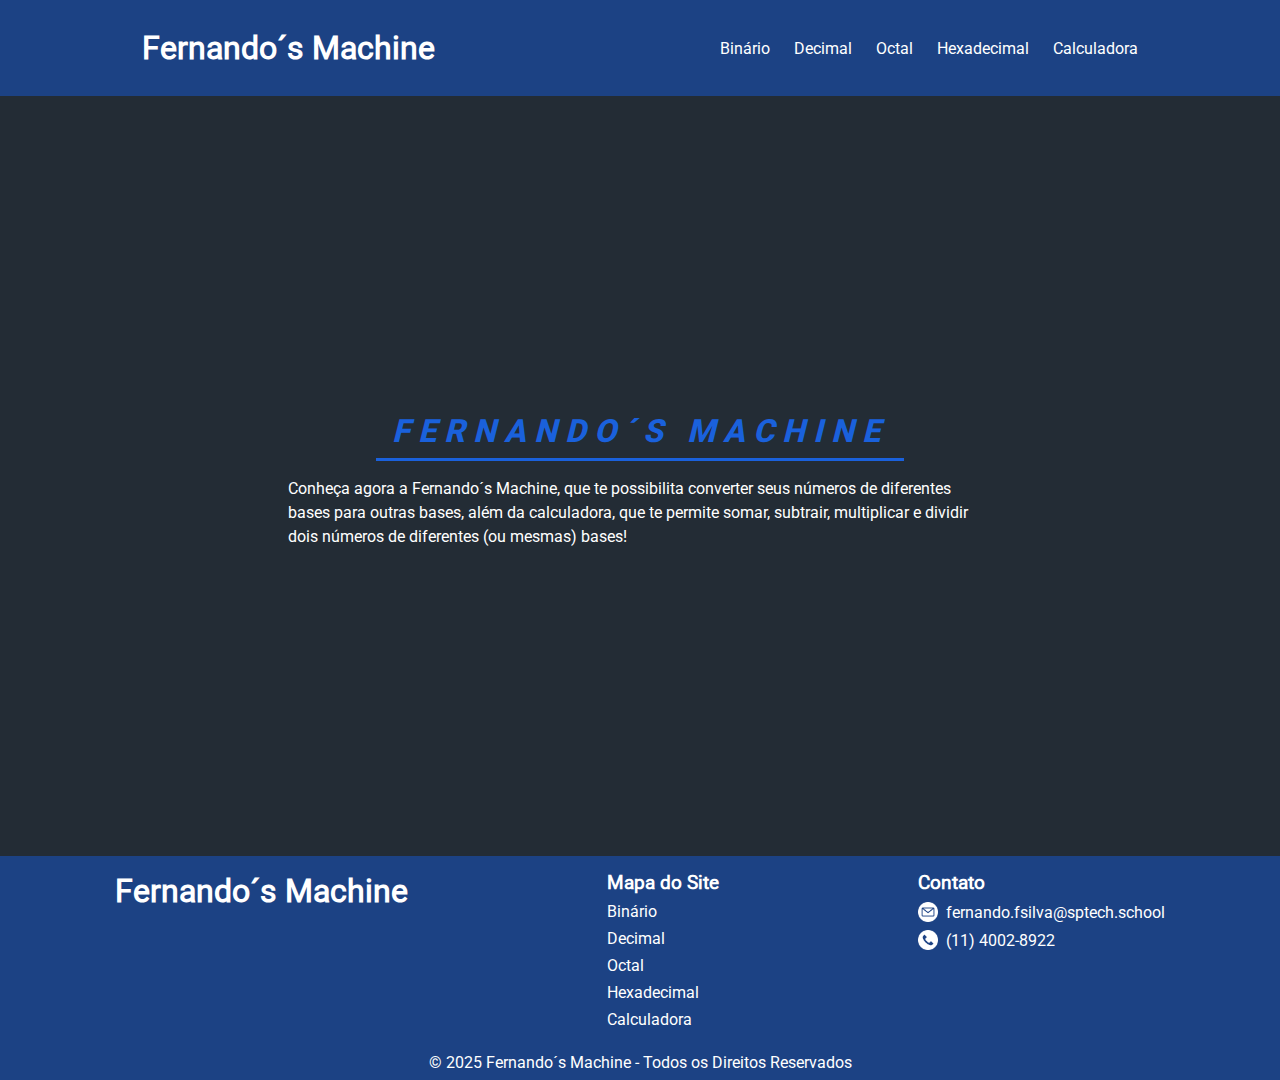
==== index.html @ cced06ce "Primeiro Commit" ====
<!DOCTYPE html>
<html lang="pt-br">
    <head>
        <meta charset="UTF-8">
        <meta name="viewport" content="width=device-width, initial-scale=1.0">
        <title> Home - Fernando´s Machine</title>
        <link rel="stylesheet" href="css/body.css">
        <link rel="stylesheet" href="css/header.css">
        <link rel="stylesheet" href="css/main.css">
        <link rel="stylesheet" href="css/footer.css">
    </head>
    <body>
        <header>
            <h1> Fernando´s Machine </h1>

            <nav>
                <a href="pages/binario.html"> Binário </a>
                <a href="pages/decimal.html"> Decimal </a>
                <a href="pages/octal.html"> Octal </a>
                <a href="pages/hexadecimal.html"> Hexadecimal </a>
                <a href="pages/calculadora.html"> Calculadora </a> 
            </nav>
        </header>

        <main>
            <section class="principal">
                <section class="textos">
                    <h1 class="vermelho"> Fernando´s Machine </h1>
                    <p> 
                        Conheça agora a Fernando´s Machine, que te possibilita converter seus números de diferentes bases para 
                        outras bases, além da calculadora, que te permite somar, subtrair, multiplicar e dividir dois números de 
                        diferentes (ou mesmas) bases!
                    </p>
                </section>
            </section>
        </main>

        <footer>
            <section class="links">
                <h1> Fernando´s Machine </h1>

                <nav>
                    <h3> Mapa do Site </h3>
                    <a href="pages/binario.html"> Binário </a>
                    <a href="pages/decimal.html"> Decimal </a>
                    <a href="pages/octal.html"> Octal </a>
                    <a href="pages/hexadecimal.html"> Hexadecimal </a>
                    <a href="pages/calculadora.html"> Calculadora </a> 
                </nav>

                <nav>
                    <h3> Contato </h3>
                    <p> <img src="img/icone/iconeEmail.png" alt="Icone do E-mail" class="icone"> fernando.fsilva@sptech.school </p>
                    <p> <img src="img/icone/iconeTelefone.png" alt="Icone do Telefone" class="icone"> (11) 4002-8922 </p>
                </nav>
            </section>

            <section class="texto">
                <p> &copy; 2025 Fernando´s Machine - Todos os Direitos Reservados </p>
            </section>
        </footer>
    </body>
</html>
---- css/body.css ----
*{
    margin: 0;
    padding: 0;
    box-sizing: border-box;
}

@font-face{
    font-family: "Roboto-Regular";
    src: url("../fonte/Roboto/static/Roboto-Regular.ttf");
}

@font-face{
    font-family: "Roboto-Extrabold";
    src: url("../fonte/Roboto/static/Roboto-ExtraBold.ttf");
}

:root{
    --corTexto: #ffffff;
    --fundoHeaderFooter: rgba(28,66,132,1);
    --fundoBody: #232c35;
    --textoH1: rgb(26, 97, 220);
    --linkSelec: rgb(232, 122, 5);
}

body{
    width: 100vw;
    height: 120vh;
    display: grid;
    grid-template-rows: 6rem 1fr 14rem;
    font-family: "Roboto-Regular";
    overflow-x: hidden;
    background-color: var(--fundoBody);
    color: var(--corTexto);
}
---- css/header.css ----
header{
    display: flex;
    justify-content: space-around;
    align-items: center;
    background-color: var(--fundoHeaderFooter);

    nav{
        display: flex;
        gap: 1.5rem;

        a{
            color: var(--corTexto);
            text-decoration: none;
        }

        a.selecionado{
            color: var(--linkSelec);
        }
    }
}
---- css/main.css ----
main{
    display: flex;
    flex-direction: column;
    justify-content: center;
    align-items: center;
    padding: 5rem 0;

    .principal{
        display: flex;
        justify-content: center;
        align-items: center;
        margin: 0 12rem;
        border-radius: 4rem;
        border: none;

        .textos{
            display: flex;
            flex-direction: column;
            justify-content: center;
            align-items: center;
            padding: 3rem 6rem;
            gap: 1rem;
    
            h1.vermelho{
                color: var(--textoH1);
                font-style: italic;
                text-transform: uppercase;
                letter-spacing: 0.5rem;
                font-family: "Roboto-ExtraBold";
                padding: 0.5rem 1rem;
                font-size: 2rem;
                border-bottom: solid 0.2rem var(--textoH1);
            }
    
            p{
                line-height: 1.5rem;
            }
        }
    }

}
---- css/footer.css ----
footer{
    display: grid;
    grid-template-rows: 5fr 1fr;
    background-color: var(--fundoHeaderFooter);

    .links{
        display: flex;
        justify-content: space-around;
        padding: 1rem;

        nav{
            display: flex;
            flex-direction: column;
            gap: 0.5rem;

            p{
                display: flex;
                align-items: center;
                gap: 0.5rem;
            }

            img{
                width: 1.25rem;
                height: 1.25rem;
                object-fit: cover;
            }

            a{
                color: #ffffff;
                text-decoration: none;
            }
        }

    }

    .texto{
        display: flex;
        justify-content: center;
        align-items: center;
    }
}
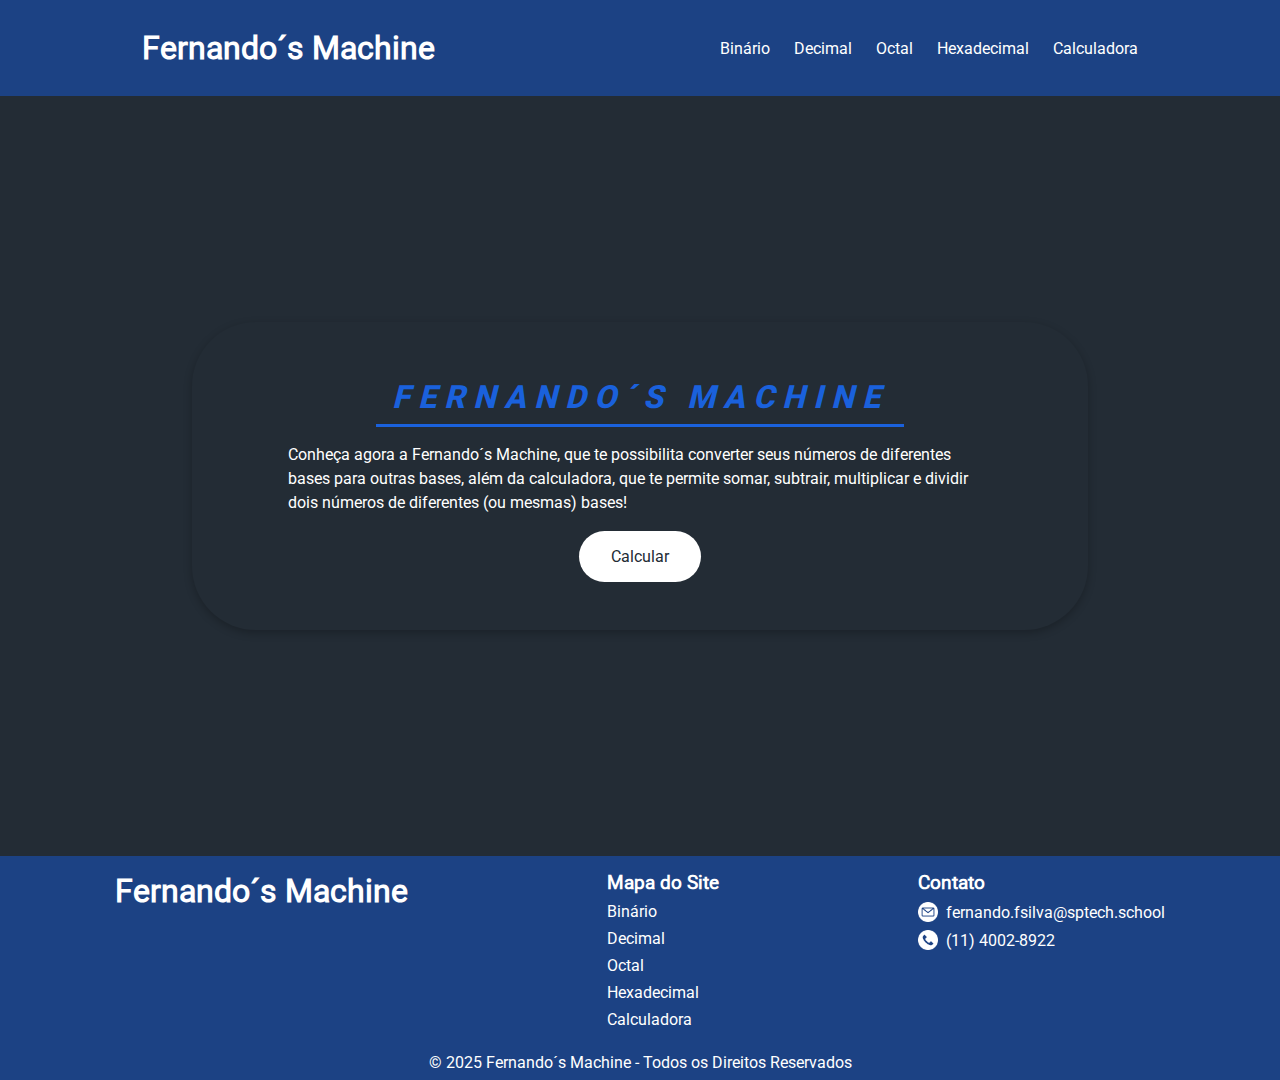
==== commit abcd8ece: "Adicionando js conversores" ====
--- a/index.html
+++ b/index.html
@@ -11,7 +11,9 @@
     </head>
     <body>
         <header>
-            <h1> Fernando´s Machine </h1>
+            <a href="index.html">
+                <h1> Fernando´s Machine </h1>
+            </a>
 
             <nav>
                 <a href="pages/binario.html"> Binário </a>
@@ -25,19 +27,22 @@
         <main>
             <section class="principal">
                 <section class="textos">
-                    <h1 class="vermelho"> Fernando´s Machine </h1>
+                    <h1 class="titulo"> Fernando´s Machine </h1>
                     <p> 
                         Conheça agora a Fernando´s Machine, que te possibilita converter seus números de diferentes bases para 
                         outras bases, além da calculadora, que te permite somar, subtrair, multiplicar e dividir dois números de 
                         diferentes (ou mesmas) bases!
                     </p>
+                    <a href="pages/calculadora.html" class="botao"> Calcular </a>
                 </section>
             </section>
         </main>
 
         <footer>
             <section class="links">
-                <h1> Fernando´s Machine </h1>
+                <a href="index.html">
+                    <h1> Fernando´s Machine </h1>
+                </a>
 
                 <nav>
                     <h3> Mapa do Site </h3>
--- a/css/header.css
+++ b/css/header.css
@@ -4,14 +4,20 @@
     align-items: center;
     background-color: var(--fundoHeaderFooter);
 
+    a{
+        color: var(--corTexto);
+        text-decoration: none;
+        transition: all ease-in-out 0.2s;
+    }
+
+    a:hover{
+        color: var(--linkSelec);
+    }
+    
     nav{
         display: flex;
         gap: 1.5rem;
 
-        a{
-            color: var(--corTexto);
-            text-decoration: none;
-        }
 
         a.selecionado{
             color: var(--linkSelec);
--- a/css/main.css
+++ b/css/main.css
@@ -4,6 +4,7 @@
     justify-content: center;
     align-items: center;
     padding: 5rem 0;
+    gap: rem;
 
     .principal{
         display: flex;
@@ -12,6 +13,7 @@
         margin: 0 12rem;
         border-radius: 4rem;
         border: none;
+        box-shadow: rgba(0, 0, 0, 0.24) 0px 3px 8px;
 
         .textos{
             display: flex;
@@ -21,21 +23,59 @@
             padding: 3rem 6rem;
             gap: 1rem;
     
-            h1.vermelho{
-                color: var(--textoH1);
-                font-style: italic;
-                text-transform: uppercase;
-                letter-spacing: 0.5rem;
-                font-family: "Roboto-ExtraBold";
-                padding: 0.5rem 1rem;
-                font-size: 2rem;
-                border-bottom: solid 0.2rem var(--textoH1);
-            }
+        }
+
+        h1.titulo{
+            color: var(--textoH1);
+            font-style: italic;
+            text-transform: uppercase;
+            letter-spacing: 0.5rem;
+            font-family: "Roboto-ExtraBold";
+            padding: 0.5rem 1rem;
+            font-size: 2rem;
+            border-bottom: solid 0.2rem var(--textoH1);
+        }
+
+        p{
+            line-height: 1.5rem;
+        }
+        
+        .botao{
+            background-color: var(--corTexto);
+            color: var(--fundoBody);
+            padding: 1rem 2rem;
+            text-decoration: none;
+            border-radius: 2rem;
+            border: none;
+            transition: all ease-in-out 0.2s;
+            cursor: pointer;
+            font-size: 1rem;
+        }
+
+        .botao:hover{
+            background-color: var(--fundoHeaderFooter);
+            color: var(--corTexto);
+        }
+
+        input, select{
+            padding: 1rem;
+            border-radius: 0.4rem;
+            border: none;
+        }
+
+        select{
+            cursor: pointer;
+        }
+
+        .linha{
+            display: flex;
+            flex-direction: row;
+            gap: 0.5rem;
+        }
+
+    }
     
-            p{
-                line-height: 1.5rem;
-            }
-        }
+    #mostrar_resposta{
+        display: none;
     }
-
 }--- a/css/footer.css
+++ b/css/footer.css
@@ -2,7 +2,17 @@
     display: grid;
     grid-template-rows: 5fr 1fr;
     background-color: var(--fundoHeaderFooter);
+    
+    a{
+        color: #ffffff;
+        text-decoration: none;
+        transition: all ease-in-out 0.2s;
+    }
 
+    a:hover{
+        color: var(--linkSelec);
+    }
+    
     .links{
         display: flex;
         justify-content: space-around;
@@ -25,10 +35,6 @@
                 object-fit: cover;
             }
 
-            a{
-                color: #ffffff;
-                text-decoration: none;
-            }
         }
 
     }
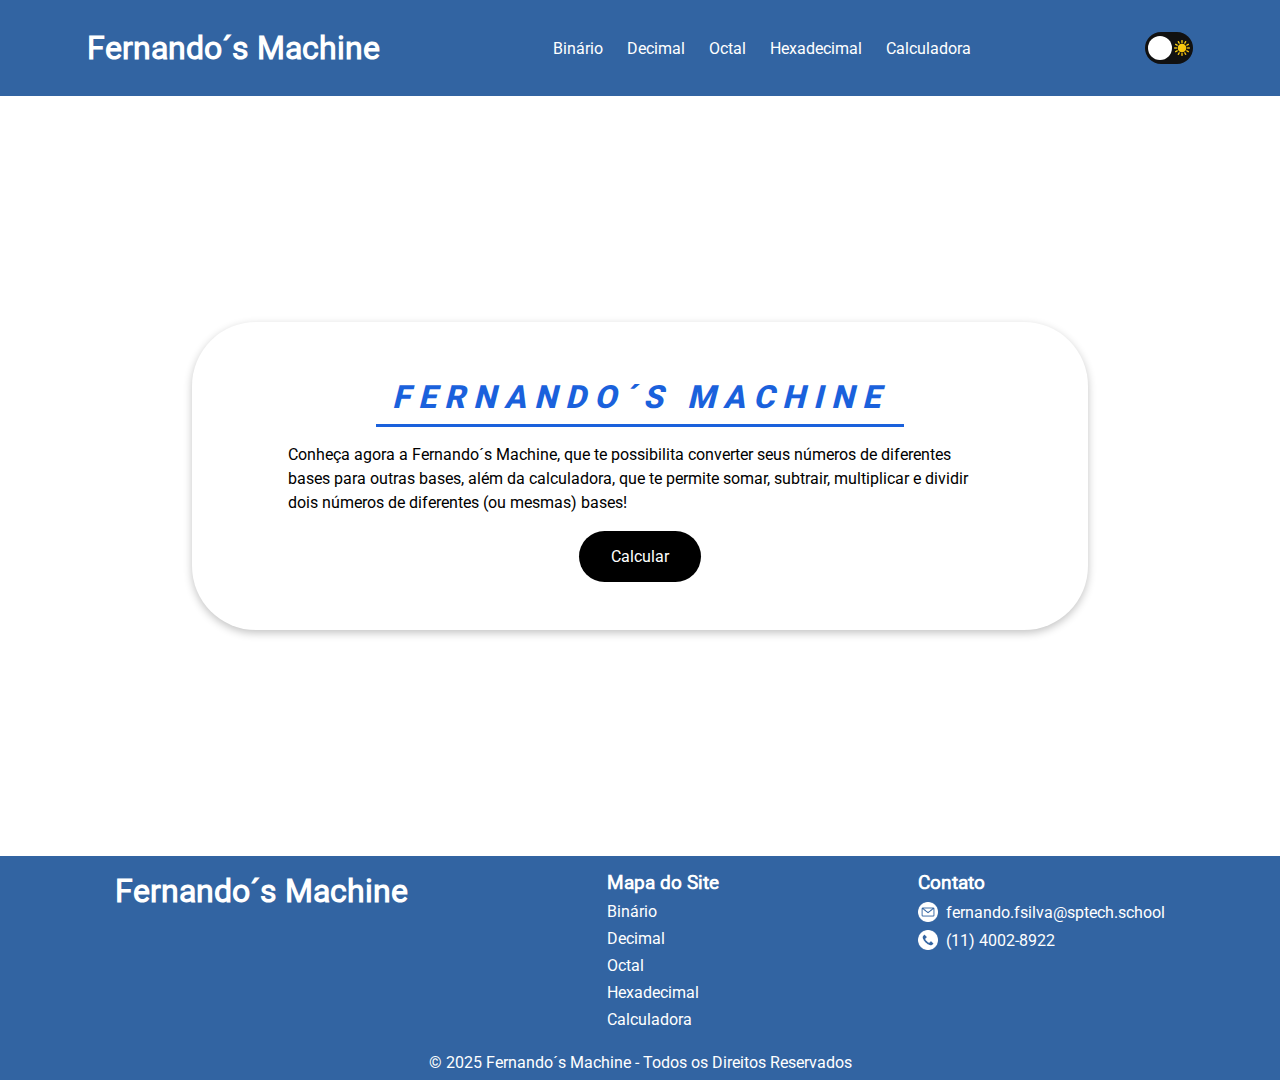
==== commit 1f45f173: "Terminando Calculadora e adicionando DarkMode" ====
--- a/index.html
+++ b/index.html
@@ -22,6 +22,17 @@
                 <a href="pages/hexadecimal.html"> Hexadecimal </a>
                 <a href="pages/calculadora.html"> Calculadora </a> 
             </nav>
+
+            <section class="tema">
+                <input type="checkbox" name="check" id="check" class="checkbox">    
+                <label class="labelCheck" for="check">
+                    <img src="img/icone/luaImg.png" class="icones" alt="Icone da Lua">
+                    <img src="img/icone/solImg.png" class="icones" alt="Icone da Sol">
+
+
+                    <section class="ball"></section>
+                </label>
+            </section>
         </header>
 
         <main>
@@ -65,4 +76,5 @@
             </section>
         </footer>
     </body>
+    <script src="js/darkmode.js" defer></script>
 </html>--- a/css/body.css
+++ b/css/body.css
@@ -15,11 +15,22 @@
 }
 
 :root{
+    --corLinks: #ffffff;
+    --corTexto: #000000;
+    --fundoHeaderFooter: rgba(50,100,162,1);
+    --fundoBody: #ffffff;
+    --textoH1: rgb(26, 97, 220);
+    --linkSelec: rgb(232, 122, 5);
+    --fundoInput: #dddddd;
+}
+
+:root .temaescuro{
     --corTexto: #ffffff;
     --fundoHeaderFooter: rgba(28,66,132,1);
     --fundoBody: #232c35;
     --textoH1: rgb(26, 97, 220);
     --linkSelec: rgb(232, 122, 5);
+    --fundoInput: #ffffff;
 }
 
 body{
@@ -31,4 +42,5 @@
     overflow-x: hidden;
     background-color: var(--fundoBody);
     color: var(--corTexto);
+    transition: all 0.2s ease-in-out;
 }--- a/css/header.css
+++ b/css/header.css
@@ -5,7 +5,7 @@
     background-color: var(--fundoHeaderFooter);
 
     a{
-        color: var(--corTexto);
+        color: var(--corLinks);
         text-decoration: none;
         transition: all ease-in-out 0.2s;
     }
@@ -23,4 +23,42 @@
             color: var(--linkSelec);
         }
     }
+
+    input.checkbox{
+        opacity: 0;
+        position: absolute;
+    }
+    
+    label.labelCheck{
+        background-color: #111111;
+        border-radius: 3rem;
+        cursor: pointer;
+        display: flex;
+        align-items: center;
+        justify-content: space-between;
+        padding: 0.2rem;
+        position: relative;
+        height: 2rem;
+        width: 3rem;
+    }
+    
+    label.labelCheck .ball{
+        background-color: #ffffff;
+        border-radius: 50%;
+        position: absolute;
+        height: 1.5rem;
+        width: 1.5rem;
+    
+        transform: translateX(0rem);
+        transition: transform 0.2s linear;
+    }
+    
+    input.checkbox:checked + .labelCheck .ball{
+        transform: translateX(1.1rem);
+    }
+
+    .icones{
+        height: 1rem;
+        width: 1rem;
+    }
 }--- a/css/main.css
+++ b/css/main.css
@@ -54,13 +54,14 @@
 
         .botao:hover{
             background-color: var(--fundoHeaderFooter);
-            color: var(--corTexto);
+            color: var(--corLinks);
         }
 
         input, select{
             padding: 1rem;
             border-radius: 0.4rem;
             border: none;
+            background-color: var(--fundoInput);
         }
 
         select{
@@ -74,6 +75,23 @@
         }
 
     }
+
+    table{
+        border: 0.01rem solid #000000;
+    }
+    
+    th{
+        color: #ffffff;
+        background-color: #000000;
+        padding: 0.5rem 1rem;
+        text-align: center;
+    }
+    
+    td{
+        background-color: #00000035;
+        text-align: center;
+        padding: 0.5rem 1rem;
+    }
     
     #mostrar_resposta{
         display: none;
--- a/css/footer.css
+++ b/css/footer.css
@@ -2,9 +2,10 @@
     display: grid;
     grid-template-rows: 5fr 1fr;
     background-color: var(--fundoHeaderFooter);
+    color: var(--corLinks);
     
     a{
-        color: #ffffff;
+        color: var(--corLinks);
         text-decoration: none;
         transition: all ease-in-out 0.2s;
     }
